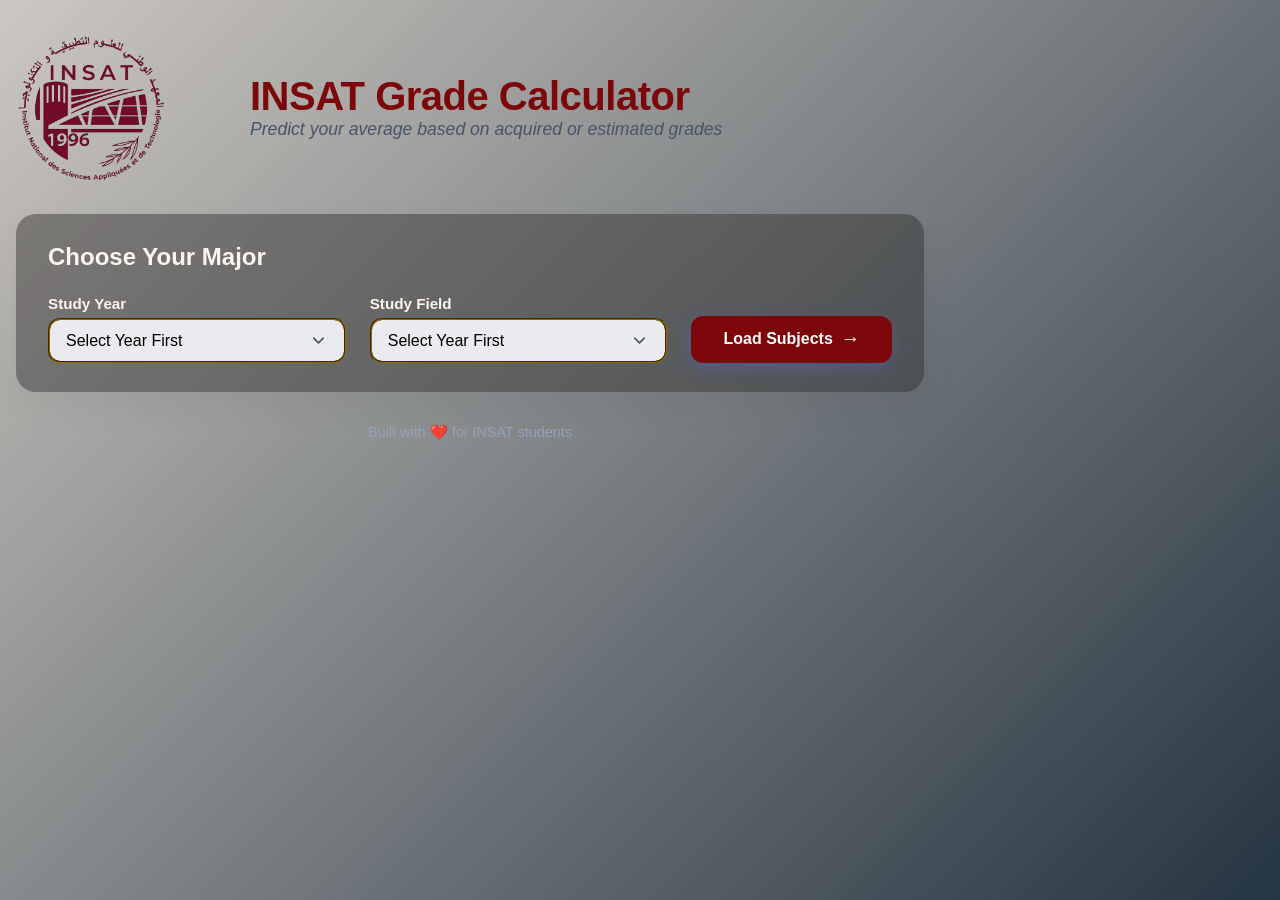
==== index.html @ 608b0158 "Fix HTML formatting and structure in index.html" ====
<!DOCTYPE html>
<html lang="en">
<title>INSAT Grade Calculator</title>
<head>
    <meta charset="UTF-8">
    <meta name="viewport" content="width=device-width, initial-scale=1.0">
    <link rel="stylesheet" href="style.css">
    <script src="selection.js" defer></script>
</head>
<body>
    <div class="app-container">
        
  <header class="main-header">
    <div class="header-logo"><img src="logo.png" alt="" class="header-icon"></div>
    <div class="header-label">
        <h1>INSAT Grade Calculator</h1>
        <p class="header-subtitle">Predict your average based on acquired or estimated grades</p>
    </div>

    
  </header>
        <div class="selector-card">
            <div class="selector-header">
                <h2>Choose Your Major</h2>
            </div>
            <div class="selector-body">
                <div class="select-group">
                    <label for="StudyYear">Study Year</label>
                    <select name="StudyYear" id="StudyYear">
                        <option value="none">Select Year First</option>
                        <option value="1">1st Year</option>
                        <option value="2">2nd Year</option>
                        <option value="3">3rd Year</option>
                        <option value="4">4th Year</option>
                    </select>
                </div>
                <div class="select-group">
                    <label for="StudyField">Study Field</label>
                    <select name="Study Field" id="StudyField">
                        <option value="none">Select Year First</option>
                    </select>
                </div>
                <button class="btn-load" onclick="load()">
                    <span>Load Subjects</span>
                    <span class="btn-arrow">→</span>
                </button>
            </div>
        </div>

        <footer class="app-footer">
            <p>Built with ❤️ for INSAT students</p>
        </footer>
    </div>
</body>
</html>
---- style.css ----
* {
  margin: 0;
  padding: 0;
  box-sizing: border-box;
}

body {
  font-family: sans-serif;
  background: linear-gradient(135deg, #ccc7c1 0%, #253541 100%);
  min-height: 100vh;
  display: flex;
  justify-content: left;
  padding: 2rem 1rem;
}

.app-container {
  width: 100%;
  max-width: 1550px;
  padding-right: 340px; 
}
/* Header */
.main-header {
  text-align: left;
  margin-bottom: 2rem;
  color: #1e293b;
  display: flex;
  align-items: center;    
  justify-content: flex-start; 
  gap: 20px;  
}


.header-icon {
  display: block;
  height: 150px;          
  width: 150px;
  margin-right: 4rem;          
}

.header-label {
  display: flex;
  flex-direction: column; 
  justify-content: center;
}


.main-header h1 {   
  font-size: 2.5rem;
  font-weight: 700;
  letter-spacing: -0.5px;
  background: #7C070B;
  -webkit-background-clip: text;
  -webkit-text-fill-color: transparent;
  background-clip: text;
}
.header-subtitle {
  color: #475569;
  font-style: italic;
  font-size: 1.1rem;
}

/* Selector Card */
.selector-card {
  background: rgba(46, 43, 43, 0.452);
  border-radius: 20px;
  padding: 1.8rem 2rem;
  box-shadow: 0 15px 35px rgba(0,0,0,0.05);
  margin-bottom: 2rem;
}
.selector-header {
  display: flex;
  align-items: center;
  gap: 0.75rem;
  margin-bottom: 1.5rem;
}
.selector-icon {
  width: 25px;
  height: 25px;
  background-image: url("data:image/svg+xml,%3Csvg xmlns='http://www.w3.org/2000/svg' viewBox='0 0 24 24' fill='none' stroke='%23ffffff' stroke-width='2' stroke-linecap='round' stroke-linejoin='round'%3E%3Cpath d='M21 12a9 9 0 0 0-9-9 9.75 9.75 0 0 0-6.74 2.74L3 8'/%3E%3Cpath d='M3 3v5h5'/%3E%3Cpath d='M3 12a9 9 0 0 0 9 9 9.75 9.75 0 0 0 6.74-2.74L21 16'/%3E%3Cpath d='M16 16h5v5'/%3E%3C/svg%3E");
  background-size: contain;
  background-repeat: no-repeat;
  display: inline-block;
}


.selector-header h2 {
  font-size: 1.5rem;
  font-weight: 600;
  color: #fcf5ed;
}
.selector-body {
  display: flex;
  flex-wrap: wrap;
  gap: 1.5rem;
  align-items: flex-end;
}
.select-group {
  display: flex;
  flex-direction: column;
  gap: 0.4rem;
  flex: 1 1 200px;
}
.select-group label {
  font-weight: 600;
  color: #fcf5ed;
  font-size: 0.95rem;
}
select {
  padding: 0.75rem 1rem;
  border-radius: 12px;
  border: 2px groove #926606;
  font-size: 1rem;
  background: #eaebee;
  appearance: none;
  background-image: url("data:image/svg+xml;charset=UTF-8,%3csvg xmlns='http://www.w3.org/2000/svg' viewBox='0 0 24 24' fill='none' stroke='%23475569' stroke-width='2' stroke-linecap='round' stroke-linejoin='round'%3e%3cpolyline points='6 9 12 15 18 9'%3e%3c/polyline%3e%3c/svg%3e");
  background-repeat: no-repeat;
  background-position: right 1rem center;
  background-size: 1.2em;
  cursor: pointer;
  transition: all 0.2s;
}
select:focus {
  outline: none;
  border-color: #ff0000;
  box-shadow: 0 0 0 3px rgba(79,110,247,0.2);
}

/* Button */
.btn-load {
  background: #7c070b;
  color: white;
  border: none;
  padding: 0.8rem 2rem;
  border-radius: 12px;
  font-weight: 600;
  font-size: 1rem;
  cursor: pointer;
  display: flex;
  align-items: center;
  gap: 0.5rem;
  transition: all 0.2s;
  box-shadow: 0 5px 15px rgba(87, 114, 238, 0.3);
  height: fit-content;
  align-self: flex-end;
}
.btn-load:hover {
  background: #ac936c;
  transform: translateY(-2px);
  box-shadow: 0 8px 20px rgba(68, 100, 241, 0.4);
}
.btn-arrow {
  font-size: 1.2rem;
}

/* Showing indicator */
#showing {
  background: rgba(209, 179, 179, 0.616);
  border-radius: 50px;
  padding: 0.5rem 1.5rem;
  display: inline-block;
  font-weight: 600;
  color: #7c070b;
  font-size: 0.95rem;
  margin-bottom: 1.5rem;
  box-shadow: 0 4px 10px rgba(0,0,0,0.03);
}

/* Semester Cards */
.semester-card {
  background: rgba(46, 43, 43, 0.452);
  border-radius: 20px;
  padding: 1.8rem 2rem;
  margin-bottom: 1.8rem;
  box-shadow: 0 10px 30px rgba(0,0,0,0.04);
  width: 100%; /* Takes up the exact space of its grid lane */
}
.semester-card h2 {
  font-size: 1.4rem;
  color: #fcf5ed;
  margin-bottom: 1.2rem;
  display: flex;
  align-items: center;
  gap: 0.5rem;
}
#semesters-container {
  display: grid;
  grid-template-columns: 1fr 1fr; 
  gap: 1.5rem;                    
  align-items: start;             
}
/* Grade Grid */
.grade-grid {
  display: grid;
  grid-template-columns: 1fr 100px 100px 100px;
  gap: 0.8rem 1rem;
  align-items: center;
}
.grade-header {
  font-weight: 700;
  color: #fcf5ed;
  font-size: 0.9rem;
  text-transform: uppercase;
  letter-spacing: 0.5px;
  padding-bottom: 0.5rem;
}
.grade-header:first-child {
  text-align: left;
}
.subject-label {
  font-weight: 500;
  color: #fcf5ed;
  text-align: left;
  padding: 0.3rem 0;
}
input[type="number"] {
  width: 100%;
  padding: 0.65rem 0.5rem;
  border : none;
  border-bottom: 1px solid rgb(255, 255, 255);
  text-align: center;
  font-size: 0.95rem;
  font-family: 'Courier New', monospace;
  background: #ffffff00;
  transition: all 0.2s;
  color: #ffffff;
}
input[type="number"]:focus {
  outline: none;
  border-color: #4f6ef7;
  box-shadow: 0 0 0 3px rgba(79,110,247,0.15);
  background: rgba(255, 255, 255, 0);
}
.empty-cell {
  visibility: hidden;
}

/* Average Display */
.average-card {
  background: white;
  border-radius: 20px;
  padding: 1.5rem 2rem;
  margin-bottom: 1.5rem;
  box-shadow: 0 10px 25px rgba(0,0,0,0.04);
  text-align: center;
  
}


.average-card1 {
  background: rgba(255, 255, 255, 0.705);
  border-radius: 20px;
  padding: 1.5rem 2rem;
  margin-bottom: 1.5rem;
  box-shadow: 0 10px 25px rgba(0,0,0,0.04);
  text-align: center;
  position : fixed;
  top : 200px;
  right : 50px;
  
}

.average-card2{
  background: rgba(255, 255, 255, 0.705);
  border-radius: 20px;
  padding: 1.5rem 2rem;
  margin-bottom: 1.5rem;
  box-shadow: 0 10px 25px rgba(0,0,0,0.04);
  text-align: center;
  position : fixed;
  top : 350px;
  right : 50px;
}


.average-label {
  font-style: italic;
  color: #475569;
  margin-bottom: 0.5rem;
  font-size: 1.1rem;
}
.average-value {
  font-size: 2.8rem;
  font-weight: 700;
  font-family: 'Courier New', monospace;
  color: #ac936c;
  letter-spacing: -1px;
}
.year-average {
  background: linear-gradient(135deg, #7c070b, #7c070b9f);
  color: white;
  border-radius: 20px;
  padding: 1.8rem 4rem;
  margin-bottom: 1.5rem;
  text-align: center;
  box-shadow: 0 15px 35px rgba(79,110,247,0.25);
  position : fixed;
  top : 500px;
  right : 50px;
  
  
}
.year-average .average-label {
  color: rgba(255,255,255,0.9);
}
.year-average .average-value {
  color: white;
  font-size: 3.5rem;
}

/* Footer */
.app-footer {
  text-align: center;
  color: #94a3b8;
  margin-top: 2rem;
  font-size: 0.9rem;
}

/* Responsive fix for smaller desktops, tablets, and mobile */
@media (max-width: 1200px) {
  .app-container {
    padding-right: 0; /* Remove the safe zone when screen space is tight */
  }

  /* Un-fix the cards so they safely drop into the regular page layout instead of overlapping */
  .average-card1, .average-card2, .year-average {
    position: static !important;
    width: 100% !important;
    margin: 1.5rem 0 !important;
    box-shadow: 0 5px 15px rgba(0,0,0,0.08) !important;
  }
}
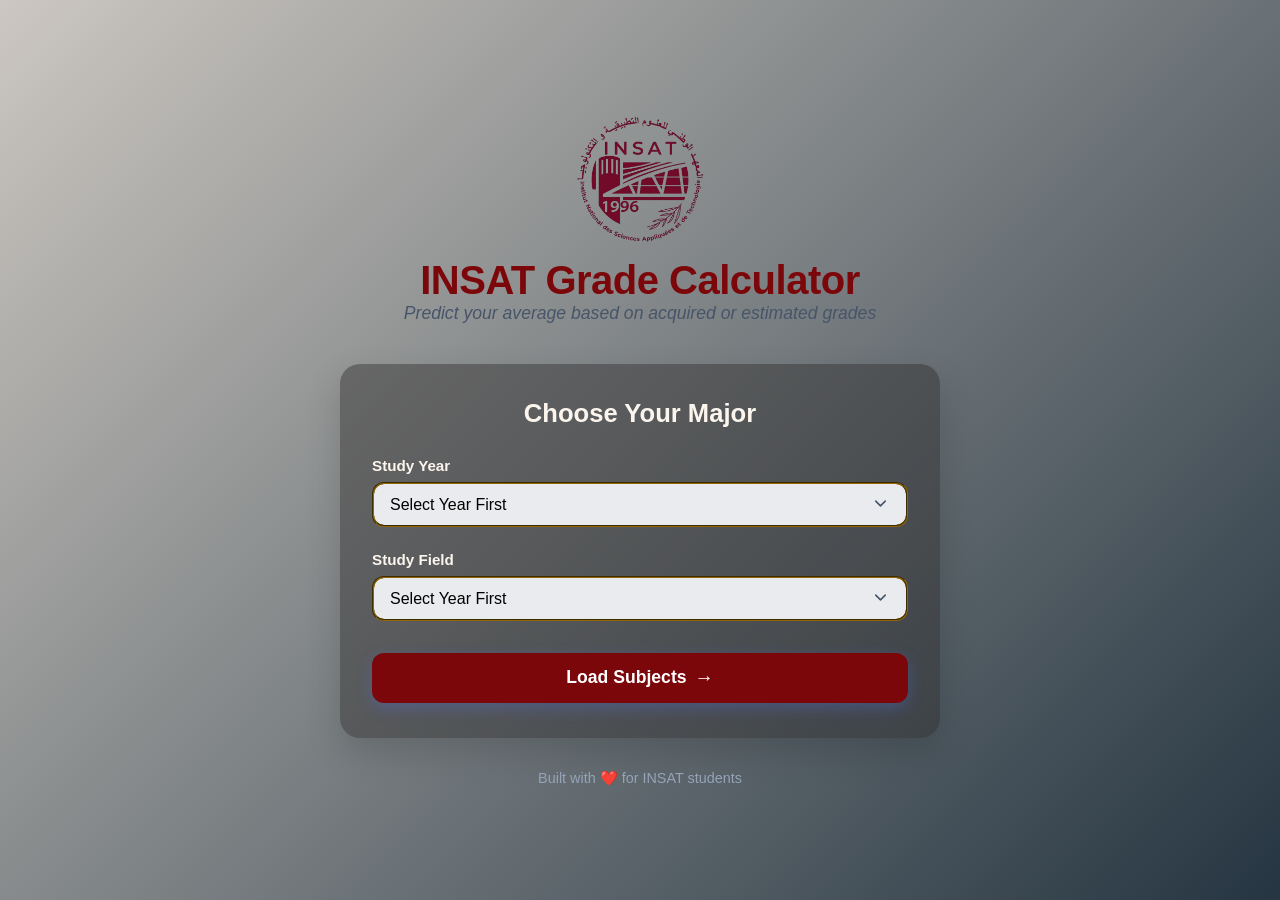
==== commit 012e1659: "fix style import" ====
--- a/index.html
+++ b/index.html
@@ -4,7 +4,7 @@
 <head>
     <meta charset="UTF-8">
     <meta name="viewport" content="width=device-width, initial-scale=1.0">
-    <link rel="stylesheet" href="style.css">
+    <link rel="stylesheet" href="index.css">
     <script src="selection.js" defer></script>
 </head>
 <body>
--- a/index.css
+++ b/index.css
@@ -0,0 +1,161 @@
+* {
+  margin: 0;
+  padding: 0;
+  box-sizing: border-box;
+}
+
+body {
+  font-family: sans-serif;
+  background: linear-gradient(135deg, #ccc7c1 0%, #253541 100%);
+  min-height: 100vh;
+  display: flex;
+  justify-content: center; 
+  align-items: center;     
+  padding: 2rem 1rem;
+}
+
+.app-container {
+  width: 100%;
+  max-width: 600px; 
+}
+
+/* Header */
+.main-header {
+  text-align: center; 
+  margin-bottom: 2.5rem;
+  color: #1e293b;
+  display: flex;
+  flex-direction: column; 
+  align-items: center;    
+  gap: 15px;  
+}
+
+.header-icon {
+  display: block;
+  height: 130px;          
+  width: 130px;
+}
+
+.header-label {
+  display: flex;
+  flex-direction: column; 
+  justify-content: center;
+}
+
+.main-header h1 {   
+  font-size: 2.5rem;
+  font-weight: 700;
+  letter-spacing: -0.5px;
+  background: #7C070B;
+  -webkit-background-clip: text;
+  -webkit-text-fill-color: transparent;
+  background-clip: text;
+}
+
+.header-subtitle {
+  color: #475569;
+  font-style: italic;
+  font-size: 1.1rem;
+}
+
+/* Selector Card */
+.selector-card {
+  background: rgba(46, 43, 43, 0.452);
+  border-radius: 20px;
+  padding: 2.2rem 2rem;
+  box-shadow: 0 15px 35px rgba(0,0,0,0.15);
+  margin-bottom: 2rem;
+}
+
+.selector-header {
+  display: flex;
+  align-items: center;
+  justify-content: center;
+  gap: 0.75rem;
+  margin-bottom: 1.8rem;
+}
+
+.selector-header h2 {
+  font-size: 1.6rem;
+  font-weight: 600;
+  color: #fcf5ed;
+}
+
+.selector-body {
+  display: flex;
+  flex-direction: column; 
+  gap: 1.5rem;
+}
+
+.select-group {
+  display: flex;
+  flex-direction: column;
+  gap: 0.5rem;
+  width: 100%;
+}
+
+.select-group label {
+  font-weight: 600;
+  color: #fcf5ed;
+  font-size: 0.95rem;
+}
+
+select {
+  padding: 0.75rem 1rem;
+  border-radius: 12px;
+  border: 2px groove #926606;
+  font-size: 1rem;
+  background: #eaebee;
+  appearance: none;
+  background-image: url("data:image/svg+xml;charset=UTF-8,%3csvg xmlns='http://www.w3.org/2000/svg' viewBox='0 0 24 24' fill='none' stroke='%23475569' stroke-width='2' stroke-linecap='round' stroke-linejoin='round'%3e%3cpolyline points='6 9 12 15 18 9'%3e%3c/polyline%3e%3c/svg%3e");
+  background-repeat: no-repeat;
+  background-position: right 1rem center;
+  background-size: 1.2em;
+  cursor: pointer;
+  width: 100%;
+  transition: all 0.2s;
+}
+
+select:focus {
+  outline: none;
+  border-color: #ff0000;
+  box-shadow: 0 0 0 3px rgba(79,110,247,0.2);
+}
+
+/* Button */
+.btn-load {
+  background: #7c070b;
+  color: white;
+  border: none;
+  padding: 0.9rem 2rem;
+  border-radius: 12px;
+  font-weight: 600;
+  font-size: 1.1rem;
+  cursor: pointer;
+  display: flex;
+  align-items: center;
+  justify-content: center; 
+  gap: 0.5rem;
+  transition: all 0.2s;
+  box-shadow: 0 5px 15px rgba(87, 114, 238, 0.3);
+  width: 100%; 
+  margin-top: 0.5rem;
+}
+
+.btn-load:hover {
+  background: #ac936c;
+  transform: translateY(-2px);
+  box-shadow: 0 8px 20px rgba(68, 100, 241, 0.4);
+}
+
+.btn-arrow {
+  font-size: 1.2rem;
+}
+
+/* Footer */
+.app-footer {
+  text-align: center;
+  color: #94a3b8;
+  margin-top: 1rem;
+  font-size: 0.9rem;
+}
